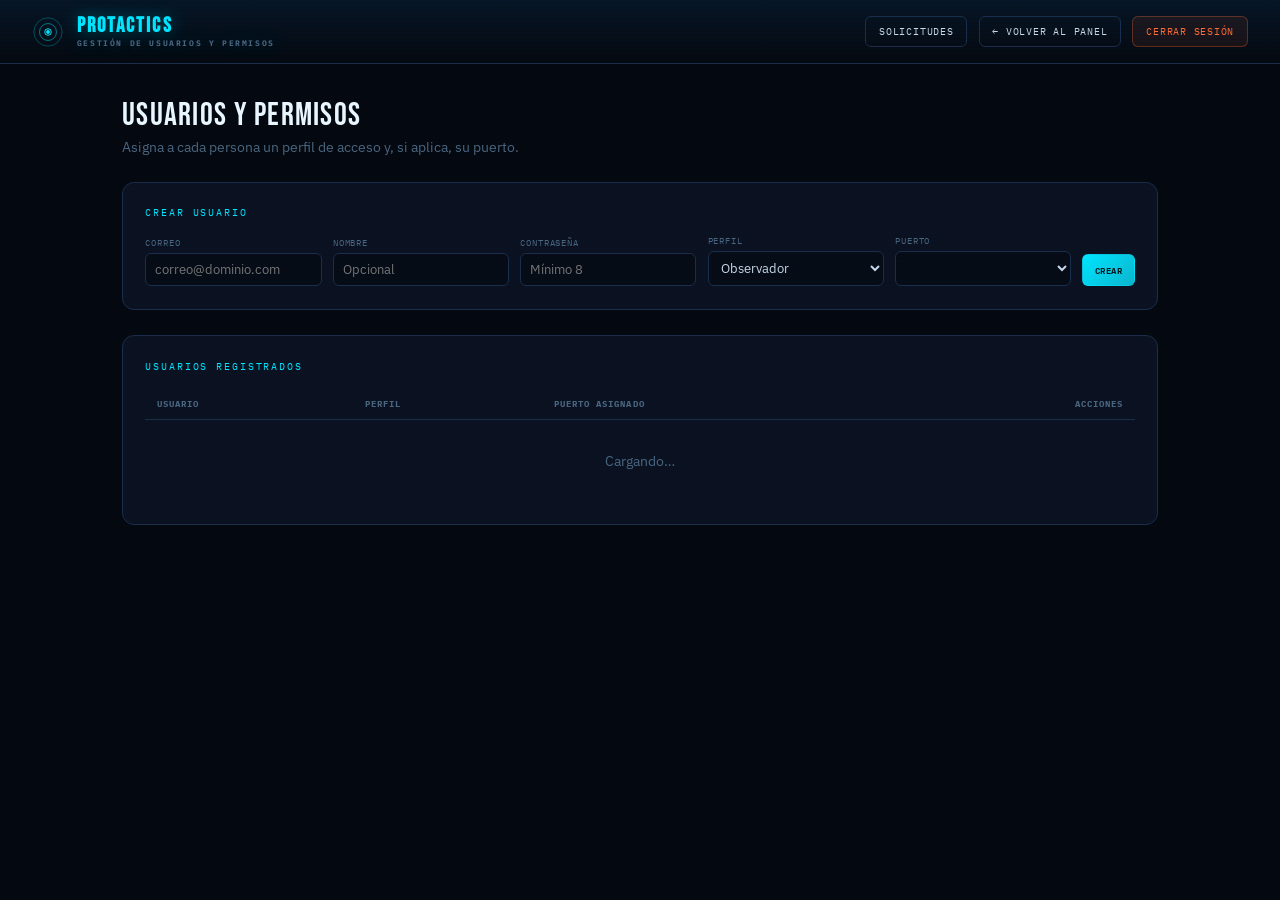
==== frontend/admin.html @ 108a5601 "feat: accept/reject signing" ====
<!DOCTYPE html>
<html lang="es">
<head>
<meta charset="UTF-8">
<meta name="viewport" content="width=device-width, initial-scale=1.0">
<title>Usuarios · PROTACTICS</title>
<link rel="preconnect" href="https://fonts.googleapis.com">
<link href="https://fonts.googleapis.com/css2?family=Bebas+Neue&family=IBM+Plex+Mono:wght@400;600&family=IBM+Plex+Sans:wght@300;400;600&display=swap" rel="stylesheet">
<style>
:root{
  --bg:#05080f; --panel:#0b1120; --border:#1a2d4a;
  --accent:#00e5ff; --accent2:#ff6b35; --accent3:#39ff14; --accent4:#ffd700; --danger:#ff5a5a;
  --text:#c8d8e8; --dim:#4a6580;
}
*{margin:0;padding:0;box-sizing:border-box;}
body{background:var(--bg);color:var(--text);font-family:'IBM Plex Sans',sans-serif;min-height:100vh;}
body::before{content:'';position:fixed;inset:0;pointer-events:none;z-index:999;
  background:repeating-linear-gradient(0deg,transparent,transparent 2px,rgba(0,229,255,.012) 2px,rgba(0,229,255,.012) 4px);}
a{color:inherit;text-decoration:none;}

header{background:linear-gradient(180deg,#071525 0%,var(--bg) 100%);border-bottom:1px solid var(--border);
  padding:0 2rem;height:64px;display:flex;align-items:center;justify-content:space-between;position:sticky;top:0;z-index:200;}
.logo{display:flex;align-items:center;gap:.8rem;}
.logo svg{width:32px;height:32px;}
.logo h1{font-family:'Bebas Neue',sans-serif;font-size:1.3rem;letter-spacing:.1em;color:var(--accent);text-shadow:0 0 18px rgba(0,229,255,.4);line-height:1;}
.logo h1 span{display:block;font-family:'IBM Plex Mono',monospace;font-size:.5rem;color:var(--dim);letter-spacing:.2em;margin-top:2px;}
.hdr-right{display:flex;align-items:center;gap:.7rem;}
.btn{font-family:'IBM Plex Mono',monospace;font-size:.6rem;letter-spacing:.08em;text-transform:uppercase;
  padding:.5rem .8rem;border-radius:6px;cursor:pointer;border:1px solid var(--border);transition:all .18s;display:inline-flex;align-items:center;gap:.4rem;background:transparent;color:var(--text);}
.btn:hover{border-color:var(--accent);color:var(--accent);}
.btn-logout{border-color:rgba(255,107,53,.3);color:var(--accent2);background:rgba(255,107,53,.08);}
.btn-logout:hover{border-color:var(--accent2);color:var(--accent2);}

.wrap{max-width:1100px;margin:0 auto;padding:2rem;}
.page-title{font-family:'Bebas Neue',sans-serif;font-size:2rem;letter-spacing:.04em;color:#eaf6ff;margin-bottom:.2rem;}
.page-sub{font-size:.85rem;color:var(--dim);margin-bottom:1.6rem;}

.panel{background:var(--panel);border:1px solid var(--border);border-radius:12px;padding:1.4rem;margin-bottom:1.6rem;}
.panel-title{font-family:'IBM Plex Mono',monospace;font-size:.65rem;letter-spacing:.18em;text-transform:uppercase;color:var(--accent);margin-bottom:1rem;}

table{width:100%;border-collapse:collapse;}
th{font-family:'IBM Plex Mono',monospace;font-size:.55rem;letter-spacing:.12em;text-transform:uppercase;color:var(--dim);
  text-align:left;padding:.6rem .7rem;border-bottom:1px solid var(--border);}
td{padding:.6rem .7rem;border-bottom:1px solid rgba(26,45,74,.5);font-size:.85rem;vertical-align:middle;}
tr:last-child td{border-bottom:none;}
.u-email{color:#eaf6ff;font-weight:600;}
.u-id{font-family:'IBM Plex Mono',monospace;font-size:.6rem;color:var(--dim);}
.you{font-family:'IBM Plex Mono',monospace;font-size:.5rem;color:var(--accent3);border:1px solid rgba(57,255,20,.35);border-radius:4px;padding:.05rem .3rem;margin-left:.4rem;}
.st{font-family:'IBM Plex Mono',monospace;font-size:.5rem;letter-spacing:.06em;text-transform:uppercase;border-radius:4px;padding:.1rem .4rem;margin-left:.4rem;}
.st-approved{color:var(--accent3);border:1px solid rgba(57,255,20,.35);background:rgba(57,255,20,.06);}
.st-pending{color:var(--accent4);border:1px solid rgba(255,215,0,.4);background:rgba(255,215,0,.07);}
.st-rejected{color:#ff9b9b;border:1px solid rgba(255,90,90,.35);background:rgba(255,90,90,.06);}

select,input{background:#060b15;border:1px solid var(--border);border-radius:6px;padding:.45rem .55rem;
  color:var(--text);font-family:'IBM Plex Sans',sans-serif;font-size:.82rem;transition:all .15s;}
select:focus,input:focus{outline:none;border-color:var(--accent);box-shadow:0 0 0 2px rgba(0,229,255,.12);}
select:disabled{opacity:.4;cursor:not-allowed;}

.btn-sm{font-family:'IBM Plex Mono',monospace;font-size:.58rem;letter-spacing:.06em;text-transform:uppercase;
  padding:.45rem .7rem;border-radius:6px;cursor:pointer;border:1px solid transparent;transition:all .15s;}
.btn-save{background:linear-gradient(135deg,var(--accent),#0bb5cc);color:#02151b;font-weight:600;}
.btn-save:hover{box-shadow:0 0 16px rgba(0,229,255,.4);}
.btn-del{background:rgba(255,90,90,.08);border-color:rgba(255,90,90,.3);color:#ff9b9b;margin-left:.4rem;}
.btn-del:hover{background:rgba(255,90,90,.18);border-color:var(--danger);}
.btn-del:disabled{opacity:.3;cursor:not-allowed;}

.form-grid{display:grid;grid-template-columns:repeat(5,1fr) auto;gap:.7rem;align-items:end;}
.form-grid label{display:block;font-family:'IBM Plex Mono',monospace;font-size:.55rem;letter-spacing:.1em;text-transform:uppercase;color:var(--dim);margin-bottom:.3rem;}
.form-grid input,.form-grid select{width:100%;}

.toast{position:fixed;bottom:1.5rem;left:50%;transform:translateX(-50%) translateY(20px);opacity:0;
  background:#0b1120;border:1px solid var(--border);border-radius:8px;padding:.7rem 1.2rem;font-size:.85rem;
  transition:all .25s;pointer-events:none;z-index:500;box-shadow:0 10px 30px rgba(0,0,0,.5);}
.toast.show{opacity:1;transform:translateX(-50%) translateY(0);}
.toast.ok{border-color:rgba(57,255,20,.4);color:var(--accent3);}
.toast.err{border-color:rgba(255,90,90,.4);color:#ff9b9b;}

.empty{color:var(--dim);text-align:center;padding:2rem;font-size:.85rem;}
@media(max-width:820px){
  .form-grid{grid-template-columns:1fr 1fr;}
  table{font-size:.78rem;}
}
</style>
</head>
<body>

<header>
  <div class="logo">
    <svg viewBox="0 0 34 34" fill="none">
      <circle cx="17" cy="17" r="15" stroke="#00e5ff" stroke-width="1" opacity=".3"/>
      <circle cx="17" cy="17" r="9"  stroke="#00e5ff" stroke-width="1" opacity=".5"/>
      <circle cx="17" cy="17" r="3.5" stroke="#00e5ff" stroke-width="1"/>
      <circle cx="17" cy="17" r="2" fill="#00e5ff"/>
    </svg>
    <h1>PROTACTICS <span>GESTIÓN DE USUARIOS Y PERMISOS</span></h1>
  </div>
  <div class="hdr-right">
    <a class="btn" href="/admin/approvals">Solicitudes</a>
    <a class="btn" href="/dashboard">← Volver al panel</a>
    <button class="btn btn-logout" onclick="logout()">Cerrar sesión</button>
  </div>
</header>

<div class="wrap">
  <div class="page-title">Usuarios y permisos</div>
  <div class="page-sub">Asigna a cada persona un perfil de acceso y, si aplica, su puerto.</div>

  <!-- Crear usuario -->
  <div class="panel">
    <div class="panel-title">Crear usuario</div>
    <form id="createForm" class="form-grid" novalidate>
      <div><label>Correo</label><input id="c-email" type="email" placeholder="correo@dominio.com" required></div>
      <div><label>Nombre</label><input id="c-nombre" type="text" placeholder="Opcional"></div>
      <div><label>Contraseña</label><input id="c-password" type="password" placeholder="Mínimo 8" required></div>
      <div><label>Perfil</label>
        <select id="c-role">
          <option value="observador">Observador</option>
          <option value="observador_global">Observador global</option>
          <option value="alimentador">Alimentador</option>
          <option value="admin">Administrador</option>
        </select>
      </div>
      <div><label>Puerto</label><select id="c-puerto"></select></div>
      <div><button class="btn-sm btn-save" type="submit">Crear</button></div>
    </form>
  </div>

  <!-- Lista de usuarios -->
  <div class="panel">
    <div class="panel-title">Usuarios registrados</div>
    <table>
      <thead><tr>
        <th>Usuario</th><th>Perfil</th><th>Puerto asignado</th><th style="text-align:right">Acciones</th>
      </tr></thead>
      <tbody id="usersBody">
        <tr><td colspan="4" class="empty">Cargando…</td></tr>
      </tbody>
    </table>
  </div>
</div>

<div class="toast" id="toast"></div>

<script>
const ROLE_OPTS = [
  {v:'observador',        t:'Observador'},
  {v:'observador_global', t:'Observador global'},
  {v:'alimentador',       t:'Alimentador'},
  {v:'admin',             t:'Administrador'},
];
const SCOPED = new Set(['observador','alimentador']);
let PUERTOS = [];   // [{id, nombre_corto}]
let ME = null;

function toast(msg, ok=true){
  const t = document.getElementById('toast');
  t.textContent = msg;
  t.className = 'toast show ' + (ok?'ok':'err');
  setTimeout(()=>{ t.className = 'toast'; }, 2600);
}

async function api(path, opts={}){
  const r = await fetch(path, {credentials:'include', headers:{'Content-Type':'application/json'}, ...opts});
  if(r.status === 401){ window.location.href='/login'; throw new Error('No autenticado'); }
  if(r.status === 403){ window.location.href='/dashboard'; throw new Error('Sin permiso'); }
  if(!r.ok){
    let msg = 'Error'; try{ const d=await r.json(); msg = Array.isArray(d.detail)?(d.detail[0]?.msg||msg):(d.detail||msg); }catch(_){}
    throw new Error(msg);
  }
  return r.status === 204 ? null : r.json();
}

function portOptions(selectedId){
  const none = `<option value="">— sin puerto —</option>`;
  return none + PUERTOS.map(p =>
    `<option value="${p.id}" ${p.id===selectedId?'selected':''}>${p.nombre_corto}</option>`).join('');
}
function roleOptions(selected){
  return ROLE_OPTS.map(o => `<option value="${o.v}" ${o.v===selected?'selected':''}>${o.t}</option>`).join('');
}

function rowTpl(u){
  const isMe = ME && u.id === ME.id;
  const scoped = SCOPED.has(u.role);
  const stLabel = {approved:'Aprobado', pending:'Pendiente', rejected:'Rechazado'}[u.status] || u.status;
  return `<tr data-id="${u.id}">
    <td>
      <div class="u-email">${u.nombre || u.email.split('@')[0]}${isMe?'<span class="you">TÚ</span>':''}<span class="st st-${u.status}">${stLabel}</span></div>
      <div class="u-id">${u.email} · #${u.id}</div>
    </td>
    <td><select class="r-role" onchange="onRoleChange(${u.id})">${roleOptions(u.role)}</select></td>
    <td><select class="r-port" ${scoped?'':'disabled'}>${portOptions(u.puerto_id)}</select></td>
    <td style="text-align:right;white-space:nowrap">
      <button class="btn-sm btn-save" onclick="saveRow(${u.id})">Guardar</button>
      <button class="btn-sm btn-del" onclick="delRow(${u.id})" ${isMe?'disabled title="No puedes eliminarte"':''}>Eliminar</button>
    </td>
  </tr>`;
}

function onRoleChange(id){
  const tr = document.querySelector(`tr[data-id="${id}"]`);
  const role = tr.querySelector('.r-role').value;
  const port = tr.querySelector('.r-port');
  if (SCOPED.has(role)){ port.disabled = false; }
  else { port.disabled = true; port.value = ''; }
}

async function saveRow(id){
  const tr = document.querySelector(`tr[data-id="${id}"]`);
  const role = tr.querySelector('.r-role').value;
  const portVal = tr.querySelector('.r-port').value;
  const puerto_id = portVal === '' ? null : Number(portVal);
  if (SCOPED.has(role) && puerto_id === null){
    toast('Este perfil necesita un puerto asignado', false); return;
  }
  try{
    await api(`/api/auth/users/${id}`, {method:'PATCH', body: JSON.stringify({role, puerto_id})});
    toast('Cambios guardados');
    await loadUsers();
  }catch(e){ toast(e.message, false); }
}

async function delRow(id){
  if(!confirm('¿Eliminar este usuario? Esta acción no se puede deshacer.')) return;
  try{
    await api(`/api/auth/users/${id}`, {method:'DELETE'});
    toast('Usuario eliminado');
    await loadUsers();
  }catch(e){ toast(e.message, false); }
}

async function loadUsers(){
  const users = await api('/api/auth/users');
  const body = document.getElementById('usersBody');
  body.innerHTML = users.length ? users.map(rowTpl).join('')
    : `<tr><td colspan="4" class="empty">No hay usuarios.</td></tr>`;
}

document.getElementById('createForm').addEventListener('submit', async (e)=>{
  e.preventDefault();
  const email = document.getElementById('c-email').value.trim();
  const nombre = document.getElementById('c-nombre').value.trim();
  const password = document.getElementById('c-password').value;
  const role = document.getElementById('c-role').value;
  const portVal = document.getElementById('c-puerto').value;
  const puerto_id = portVal === '' ? null : Number(portVal);
  if (SCOPED.has(role) && puerto_id === null){ toast('Este perfil necesita un puerto', false); return; }
  try{
    await api('/api/auth/users', {method:'POST', body: JSON.stringify({email, nombre, password, role, puerto_id})});
    toast('Usuario creado');
    e.target.reset();
    syncCreatePort();
    await loadUsers();
  }catch(err){ toast(err.message, false); }
});

function syncCreatePort(){
  const role = document.getElementById('c-role').value;
  document.getElementById('c-puerto').disabled = !SCOPED.has(role);
}
document.getElementById('c-role').addEventListener('change', syncCreatePort);

async function init(){
  try{
    ME = await api('/api/auth/me');
    if (ME.role !== 'admin'){ window.location.href='/dashboard'; return; }
    PUERTOS = await api('/puertos');
    document.getElementById('c-puerto').innerHTML = portOptions(null);
    syncCreatePort();
    await loadUsers();
  }catch(e){ /* api() ya redirige en 401/403 */ }
}

async function logout(){
  try{ await fetch('/api/auth/logout', {method:'POST', credentials:'include'}); }catch(_){}
  window.location.href = '/';
}

init();
</script>
</body>
</html>
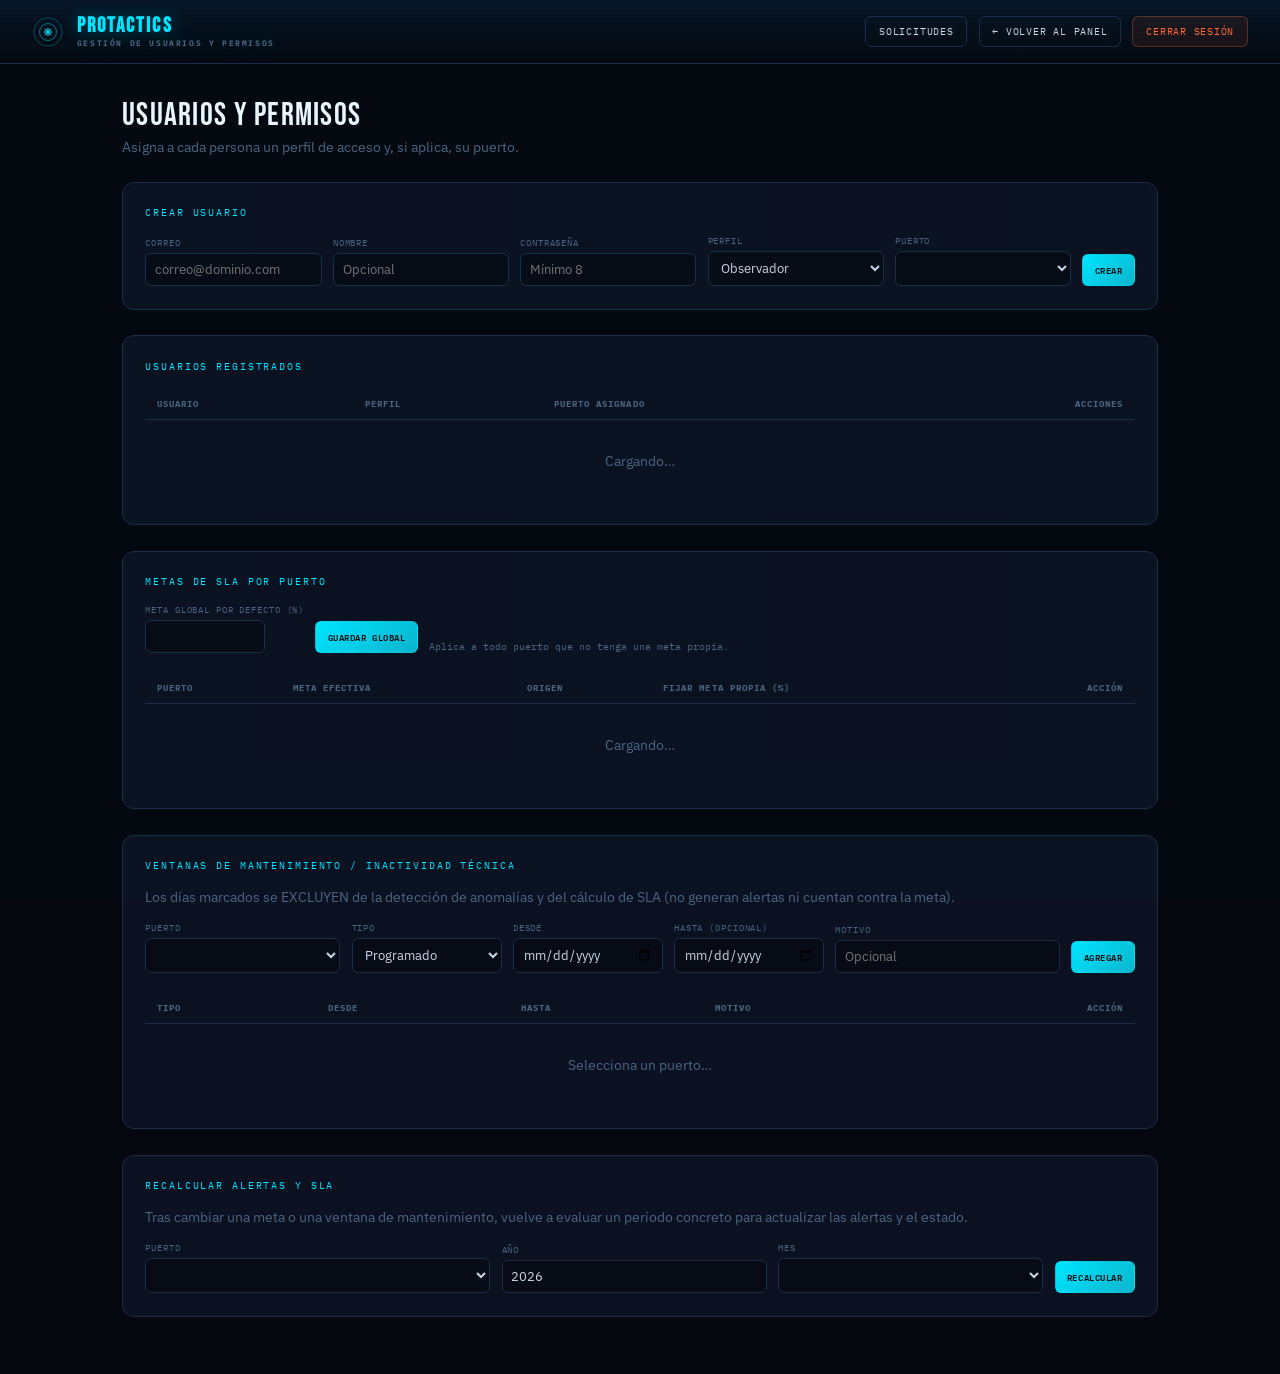
==== commit 58d13b39: "feat: selecting year is implemented" ====
--- a/frontend/admin.html
+++ b/frontend/admin.html
@@ -4,6 +4,7 @@
 <meta charset="UTF-8">
 <meta name="viewport" content="width=device-width, initial-scale=1.0">
 <title>Usuarios · PROTACTICS</title>
+<link rel="icon" type="image/png" href="/assets/favicon.png">
 <link rel="preconnect" href="https://fonts.googleapis.com">
 <link href="https://fonts.googleapis.com/css2?family=Bebas+Neue&family=IBM+Plex+Mono:wght@400;600&family=IBM+Plex+Sans:wght@300;400;600&display=swap" rel="stylesheet">
 <style>
@@ -137,6 +138,60 @@
       </tbody>
     </table>
   </div>
+
+  <!-- Metas de SLA -->
+  <div class="panel">
+    <div class="panel-title">Metas de SLA por puerto</div>
+    <div style="display:flex;align-items:end;gap:.7rem;margin-bottom:1.2rem;flex-wrap:wrap">
+      <div>
+        <label style="display:block;font-family:'IBM Plex Mono',monospace;font-size:.55rem;letter-spacing:.1em;text-transform:uppercase;color:var(--dim);margin-bottom:.3rem">Meta global por defecto (%)</label>
+        <input id="sla-global" type="number" min="0" max="100" step="0.1" style="width:120px">
+      </div>
+      <button class="btn-sm btn-save" onclick="saveGlobalSLA()">Guardar global</button>
+      <span class="u-id">Aplica a todo puerto que no tenga una meta propia.</span>
+    </div>
+    <table>
+      <thead><tr>
+        <th>Puerto</th><th>Meta efectiva</th><th>Origen</th><th>Fijar meta propia (%)</th><th style="text-align:right">Acción</th>
+      </tr></thead>
+      <tbody id="slaBody"><tr><td colspan="5" class="empty">Cargando…</td></tr></tbody>
+    </table>
+  </div>
+
+  <!-- Ventanas de mantenimiento -->
+  <div class="panel">
+    <div class="panel-title">Ventanas de mantenimiento / inactividad técnica</div>
+    <div class="page-sub" style="margin-bottom:1rem">Los días marcados se EXCLUYEN de la detección de anomalías y del cálculo de SLA (no generan alertas ni cuentan contra la meta).</div>
+    <div class="form-grid" style="grid-template-columns:1.3fr 1fr 1fr 1fr 1.5fr auto;margin-bottom:1.2rem">
+      <div><label>Puerto</label><select id="m-port" onchange="loadVentanas()"></select></div>
+      <div><label>Tipo</label><select id="m-tipo">
+        <option value="programado">Programado</option>
+        <option value="falla_tecnica">Falla técnica</option>
+      </select></div>
+      <div><label>Desde</label><input id="m-ini" type="date"></div>
+      <div><label>Hasta (opcional)</label><input id="m-fin" type="date"></div>
+      <div><label>Motivo</label><input id="m-motivo" type="text" placeholder="Opcional"></div>
+      <div><button class="btn-sm btn-save" onclick="addVentana()">Agregar</button></div>
+    </div>
+    <table>
+      <thead><tr>
+        <th>Tipo</th><th>Desde</th><th>Hasta</th><th>Motivo</th><th style="text-align:right">Acción</th>
+      </tr></thead>
+      <tbody id="mantBody"><tr><td colspan="5" class="empty">Selecciona un puerto…</td></tr></tbody>
+    </table>
+  </div>
+
+  <!-- Recálculo manual -->
+  <div class="panel">
+    <div class="panel-title">Recalcular alertas y SLA</div>
+    <div class="page-sub" style="margin-bottom:1rem">Tras cambiar una meta o una ventana de mantenimiento, vuelve a evaluar un período concreto para actualizar las alertas y el estado.</div>
+    <div class="form-grid" style="grid-template-columns:1.3fr 1fr 1fr auto">
+      <div><label>Puerto</label><select id="rc-port"></select></div>
+      <div><label>Año</label><input id="rc-year" type="number" value="2026" min="2020" max="2100"></div>
+      <div><label>Mes</label><select id="rc-mes"></select></div>
+      <div><button class="btn-sm btn-save" onclick="recalcular()">Recalcular</button></div>
+    </div>
+  </div>
 </div>
 
 <div class="toast" id="toast"></div>
@@ -260,6 +315,109 @@
 }
 document.getElementById('c-role').addEventListener('change', syncCreatePort);
 
+// ── Metas de SLA ────────────────────────────────────────────
+function portPlainOptions(){
+  return PUERTOS.map(p => `<option value="${p.id}">${p.nombre_corto}</option>`).join('');
+}
+
+async function loadSLA(){
+  const rows = await api('/sla');
+  const global = rows.find(r => r.puerto_id === null);
+  const gUmbral = global ? global.umbral : 95;
+  document.getElementById('sla-global').value = gUmbral;
+  const byPort = {};
+  rows.forEach(r => { if (r.puerto_id !== null) byPort[r.puerto_id] = r; });
+  document.getElementById('slaBody').innerHTML = PUERTOS.map(p => {
+    const own = byPort[p.id];
+    const efectiva = own ? own.umbral : gUmbral;
+    return `<tr data-pid="${p.id}">
+      <td class="u-email">${p.nombre_corto}</td>
+      <td>${efectiva}%</td>
+      <td><span class="u-id">${own ? 'Propia' : 'Global'}</span></td>
+      <td><input class="sla-inp" type="number" min="0" max="100" step="0.1"
+           value="${own ? own.umbral : ''}" placeholder="${gUmbral}" style="width:90px"></td>
+      <td style="text-align:right"><button class="btn-sm btn-save" onclick="savePortSLA(${p.id})">Guardar</button></td>
+    </tr>`;
+  }).join('');
+}
+
+async function saveGlobalSLA(){
+  const v = parseFloat(document.getElementById('sla-global').value);
+  if (isNaN(v) || v < 0 || v > 100){ toast('Umbral inválido (0–100)', false); return; }
+  try{ await api('/sla/global', {method:'PUT', body: JSON.stringify({umbral:v})});
+    toast('Meta global guardada'); await loadSLA(); }
+  catch(e){ toast(e.message, false); }
+}
+
+async function savePortSLA(pid){
+  const tr = document.querySelector(`tr[data-pid="${pid}"]`);
+  const v = parseFloat(tr.querySelector('.sla-inp').value);
+  if (isNaN(v) || v < 0 || v > 100){ toast('Umbral inválido (0–100)', false); return; }
+  try{ await api(`/sla/${pid}`, {method:'PUT', body: JSON.stringify({umbral:v})});
+    toast('Meta del puerto guardada'); await loadSLA(); }
+  catch(e){ toast(e.message, false); }
+}
+
+// ── Ventanas de mantenimiento ───────────────────────────────
+async function loadVentanas(){
+  const pidVal = document.getElementById('m-port').value;
+  const body = document.getElementById('mantBody');
+  if (pidVal === ''){ body.innerHTML = `<tr><td colspan="5" class="empty">Selecciona un puerto…</td></tr>`; return; }
+  const items = await api(`/mantenimiento/${Number(pidVal)}`);
+  body.innerHTML = items.length ? items.map(v => `<tr>
+      <td>${v.tipo === 'programado' ? 'Programado' : 'Falla técnica'}</td>
+      <td>${v.fecha_inicio}</td>
+      <td>${v.fecha_fin || '<span class="u-id">abierta</span>'}</td>
+      <td>${v.motivo || '—'}</td>
+      <td style="text-align:right;white-space:nowrap">
+        ${v.abierta ? `<button class="btn-sm btn-save" onclick="cerrarVentana(${v.id})">Cerrar</button>` : ''}
+        <button class="btn-sm btn-del" onclick="delVentana(${v.id})">Eliminar</button>
+      </td></tr>`).join('')
+    : `<tr><td colspan="5" class="empty">Sin ventanas para este puerto.</td></tr>`;
+}
+
+async function addVentana(){
+  const pidVal = document.getElementById('m-port').value;
+  if (pidVal === ''){ toast('Selecciona un puerto', false); return; }
+  const tipo = document.getElementById('m-tipo').value;
+  const ini = document.getElementById('m-ini').value;
+  const fin = document.getElementById('m-fin').value || null;
+  const motivo = document.getElementById('m-motivo').value.trim() || null;
+  if (!ini){ toast('Indica la fecha de inicio', false); return; }
+  if (fin && fin < ini){ toast('La fecha de fin no puede ser anterior a la de inicio', false); return; }
+  try{ await api(`/mantenimiento/${Number(pidVal)}`, {method:'POST',
+        body: JSON.stringify({tipo, fecha_inicio:ini, fecha_fin:fin, motivo})});
+    toast('Ventana agregada');
+    document.getElementById('m-fin').value = '';
+    document.getElementById('m-motivo').value = '';
+    await loadVentanas(); }
+  catch(e){ toast(e.message, false); }
+}
+
+async function cerrarVentana(id){
+  try{ await api(`/mantenimiento/${id}`, {method:'PATCH', body: JSON.stringify({cerrar:true})});
+    toast('Ventana cerrada'); await loadVentanas(); }
+  catch(e){ toast(e.message, false); }
+}
+
+async function delVentana(id){
+  if (!confirm('¿Eliminar esta ventana de mantenimiento?')) return;
+  try{ await api(`/mantenimiento/${id}`, {method:'DELETE'});
+    toast('Ventana eliminada'); await loadVentanas(); }
+  catch(e){ toast(e.message, false); }
+}
+
+// ── Recálculo ───────────────────────────────────────────────
+async function recalcular(){
+  const pidVal = document.getElementById('rc-port').value;
+  if (pidVal === ''){ toast('Selecciona un puerto', false); return; }
+  const year = Number(document.getElementById('rc-year').value);
+  const mes = Number(document.getElementById('rc-mes').value);
+  try{ const r = await api(`/alertas/recalcular/${Number(pidVal)}/${year}/${mes}`, {method:'POST'});
+    toast(`Recalculado: ${r.alertas_abiertas} alerta(s) abierta(s)`); }
+  catch(e){ toast(e.message, false); }
+}
+
 async function init(){
   try{
     ME = await api('/api/auth/me');
@@ -267,7 +425,18 @@
     PUERTOS = await api('/puertos');
     document.getElementById('c-puerto').innerHTML = portOptions(null);
     syncCreatePort();
+    // Selectores de los paneles de inteligencia operacional.
+    const MESES = ['Enero','Febrero','Marzo','Abril','Mayo','Junio',
+                   'Julio','Agosto','Septiembre','Octubre','Noviembre','Diciembre'];
+    const mesOpts = MESES.map((m,i)=>`<option value="${i+1}">${m}</option>`).join('');
+    document.getElementById('rc-mes').innerHTML = mesOpts;
+    document.getElementById('rc-mes').value = String(new Date().getMonth()+1);
+    document.getElementById('rc-year').value = String(new Date().getFullYear());
+    const blank = `<option value="">— elegir —</option>`;
+    document.getElementById('m-port').innerHTML = blank + portPlainOptions();
+    document.getElementById('rc-port').innerHTML = blank + portPlainOptions();
     await loadUsers();
+    await loadSLA();
   }catch(e){ /* api() ya redirige en 401/403 */ }
 }
 
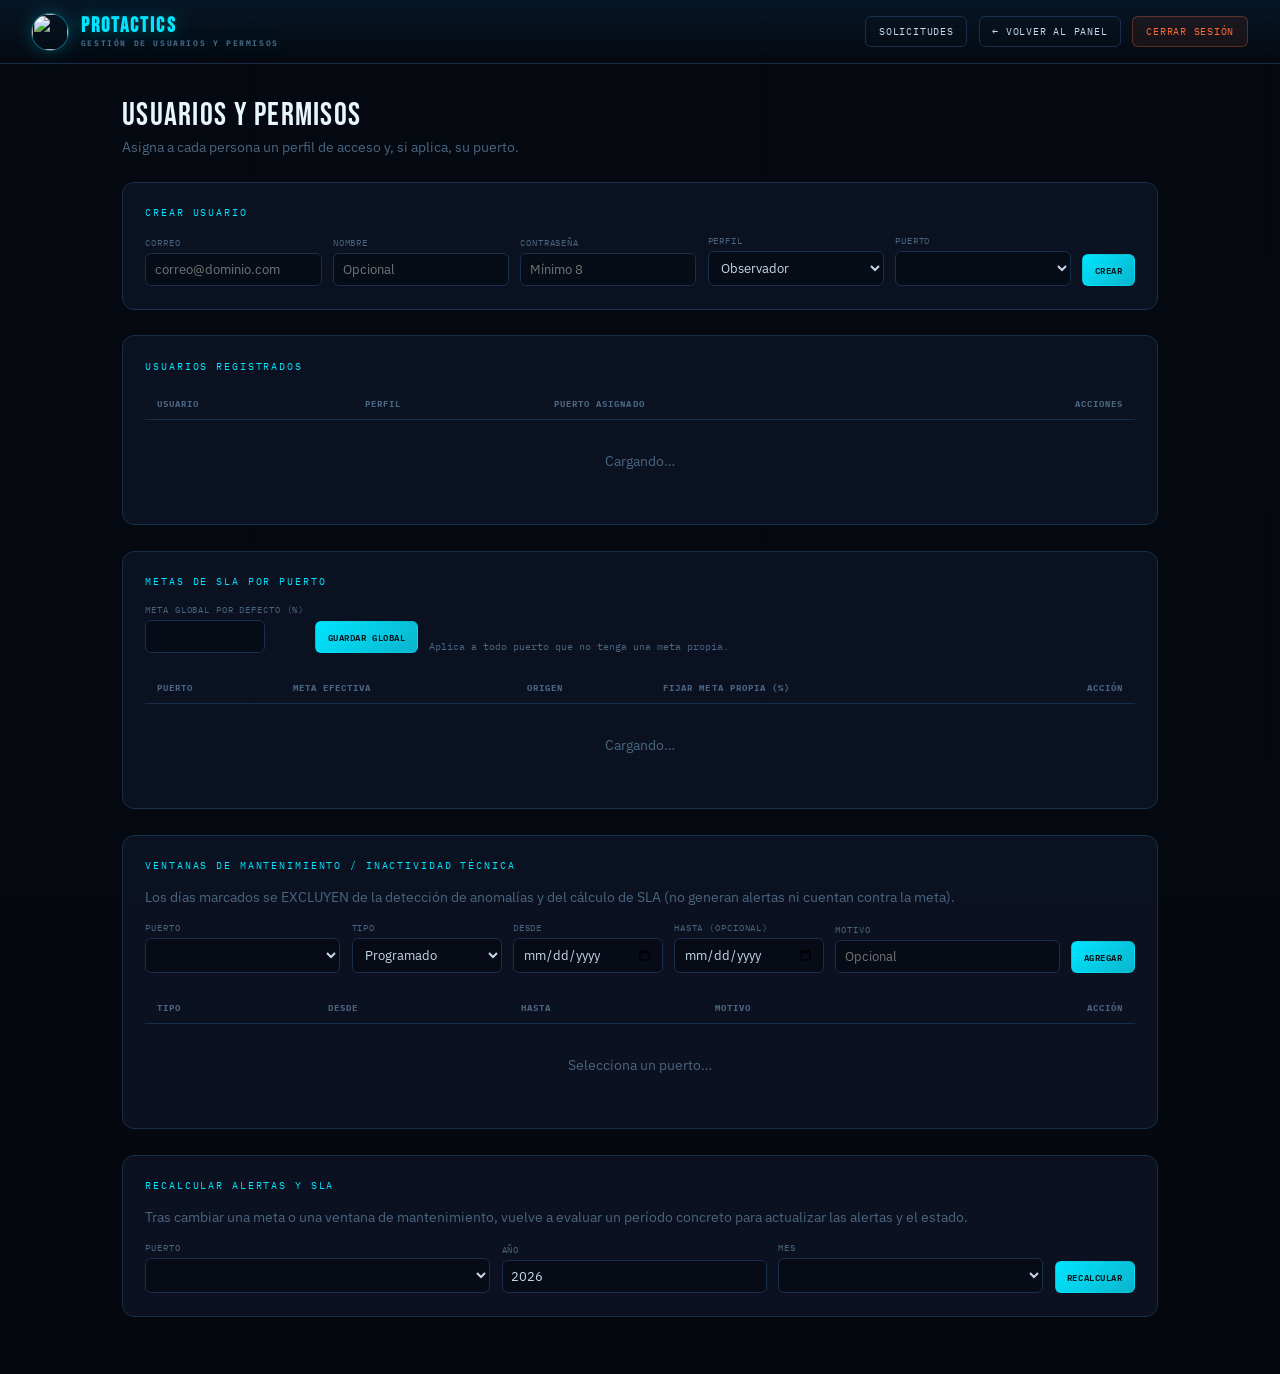
==== commit b10018ed: "feat: rediseno de la landing y marca de radar en todo el sitio Menu de 64px a 96px y emblema de 34px" ====
--- a/frontend/admin.html
+++ b/frontend/admin.html
@@ -4,7 +4,7 @@
 <meta charset="UTF-8">
 <meta name="viewport" content="width=device-width, initial-scale=1.0">
 <title>Usuarios · PROTACTICS</title>
-<link rel="icon" type="image/png" href="/assets/favicon.png">
+<link rel="icon" type="image/png" href="/assets/logo-mark.png">
 <link rel="preconnect" href="https://fonts.googleapis.com">
 <link href="https://fonts.googleapis.com/css2?family=Bebas+Neue&family=IBM+Plex+Mono:wght@400;600&family=IBM+Plex+Sans:wght@300;400;600&display=swap" rel="stylesheet">
 <style>
@@ -22,7 +22,7 @@
 header{background:linear-gradient(180deg,#071525 0%,var(--bg) 100%);border-bottom:1px solid var(--border);
   padding:0 2rem;height:64px;display:flex;align-items:center;justify-content:space-between;position:sticky;top:0;z-index:200;}
 .logo{display:flex;align-items:center;gap:.8rem;}
-.logo svg{width:32px;height:32px;}
+.brand-mark{width:36px;height:36px;flex:none;border-radius:50%;object-fit:cover;display:block;box-shadow:0 0 0 1px rgba(0,229,255,.35), 0 0 18px rgba(0,229,255,.28);}
 .logo h1{font-family:'Bebas Neue',sans-serif;font-size:1.3rem;letter-spacing:.1em;color:var(--accent);text-shadow:0 0 18px rgba(0,229,255,.4);line-height:1;}
 .logo h1 span{display:block;font-family:'IBM Plex Mono',monospace;font-size:.5rem;color:var(--dim);letter-spacing:.2em;margin-top:2px;}
 .hdr-right{display:flex;align-items:center;gap:.7rem;}
@@ -87,12 +87,7 @@
 
 <header>
   <div class="logo">
-    <svg viewBox="0 0 34 34" fill="none">
-      <circle cx="17" cy="17" r="15" stroke="#00e5ff" stroke-width="1" opacity=".3"/>
-      <circle cx="17" cy="17" r="9"  stroke="#00e5ff" stroke-width="1" opacity=".5"/>
-      <circle cx="17" cy="17" r="3.5" stroke="#00e5ff" stroke-width="1"/>
-      <circle cx="17" cy="17" r="2" fill="#00e5ff"/>
-    </svg>
+    <img class="brand-mark" src="/assets/logo-mark.png" alt="" aria-hidden="true">
     <h1>PROTACTICS <span>GESTIÓN DE USUARIOS Y PERMISOS</span></h1>
   </div>
   <div class="hdr-right">
